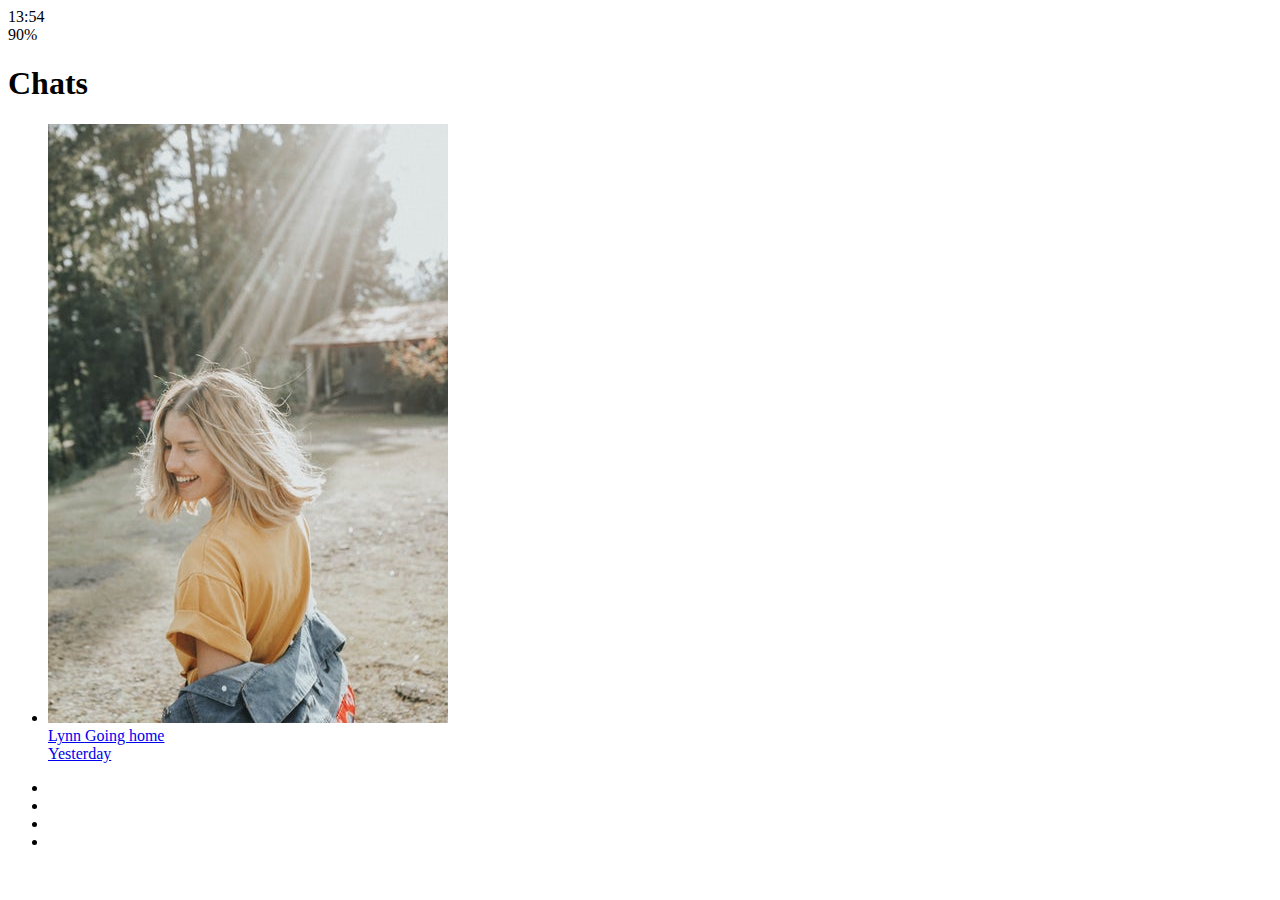
==== index.html @ ca8d52a6 "Kakao Clon HTML" ====
<!DOCTYPE html>
<html lang="en">
  <head>
    <meta charset="UTF-8" />
    <meta name="viewport" content="width=device-width, initial-scale=1.0" />
    <meta http-equiv="X-UA-Compatible" content="ie=edge" />
    <link
      rel="stylesheet"
      href="https://use.fontawesome.com/releases/v5.8.2/css/all.css"
      integrity="sha384-oS3vJWv+0UjzBfQzYUhtDYW+Pj2yciDJxpsK1OYPAYjqT085Qq/1cq5FLXAZQ7Ay"
      crossorigin="anonymous"
    />
    <title>Chats | Kakao Clone</title>
  </head>
  <body>
    <div class="status-bar">
      <div class="status-bar__column">
        <span class="status-bar__clock">13:54</span>
      </div>
      <div class="status-bar__column">
        <i class="fas fa-clock"></i>
        <i class="fas fa-volume-mute"></i>
        <i class="fas fa-wifi"></i>
        <span class="status-bar__battery-level">90%</span>
        <i class="fas fa-battery-three-quarters"></i>
      </div>
    </div>
    <header class="header">
      <div class="header__header-column">
        <h1 class="header__title">Chats</h1>
      </div>
      <div class="header__header-column">
        <span class="header__icon">
          <i class="fas fa-search"></i>
        </span>
        <span class="header__icon">
          <i class="far fa-comment"></i>
        </span>
        <span class="header__icon">
          <i class="fas fa-cog"></i>
        </span>
      </div>
    </header>
    <main class="chats">
      <ul class="chats__list">
        <li class="chats__chat chat">
          <a href="chat.html">
            <div class="chat__column">
              <img class="chat__avatar g-avatar" src="images/avatar00.jpg" />
              <div class="chat__content">
                <span class="chat__username">
                  Lynn
                  <i class="fas fa-bell-slash"></i>
                </span>
                <span class="chat__preview">Going home </span>
              </div>
            </div>
            <div class="chat__column">
              <span class="chat__timestamp">Yesterday</span>
            </div>
          </a>
        </li>
      </ul>
    </main>
    <nav class="nav">
      <ul class="nav__list">
        <li class="nav__list-item">
          <a href="friends.html" class="nav__list-link">
            <i class="far fa-user"></i>
          </a>
        </li>
        <li class="nav__list-item">
          <a href="index.html" class="nav__list-link">
            <i class="fas fa-comment"></i>
          </a>
        </li>
        <li class="nav__list-item">
          <a href="find.html" class="nav__list-link">
            <i class="fas fa-search"></i>
          </a>
        </li>
        <li class="nav__list-item">
          <a href="more.html" class="nav__list-link">
            <i class="fas fa-ellipsis-h"></i>
          </a>
        </li>
      </ul>
    </nav>
  </body>
</html>
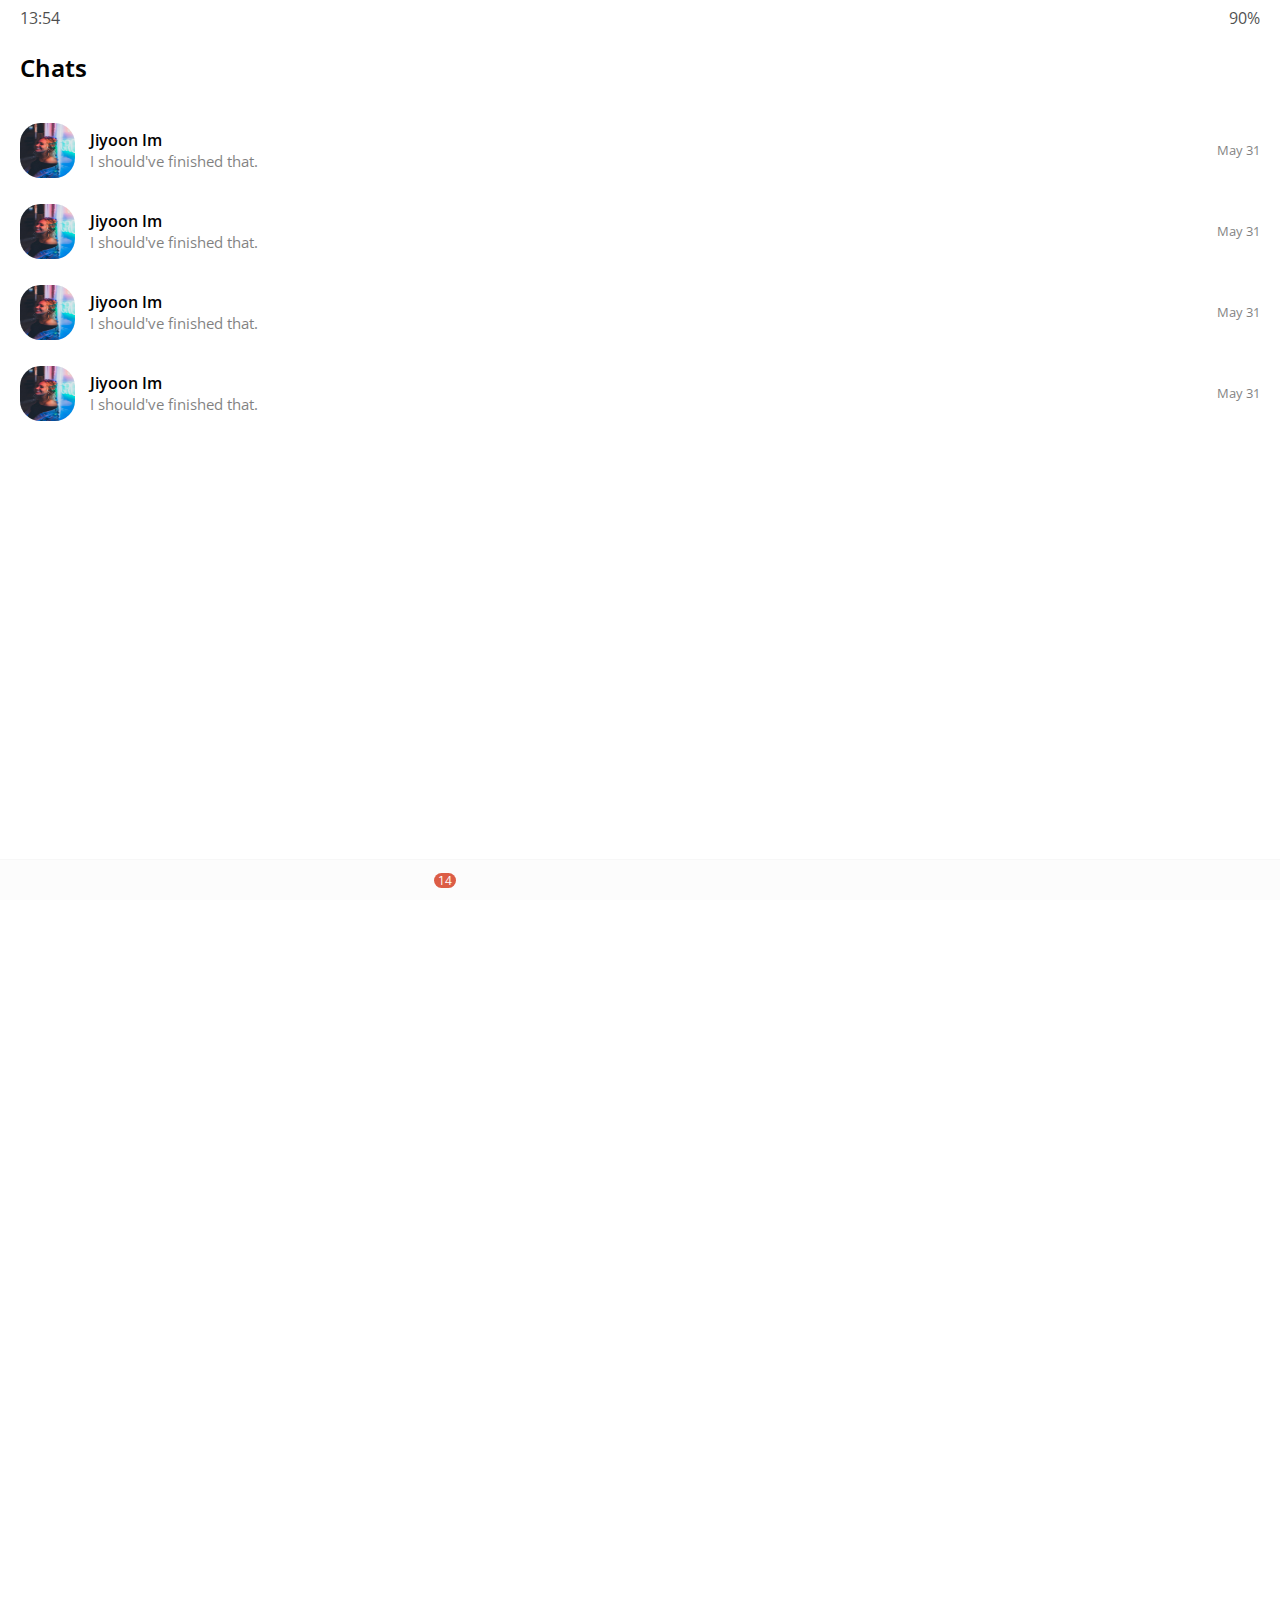
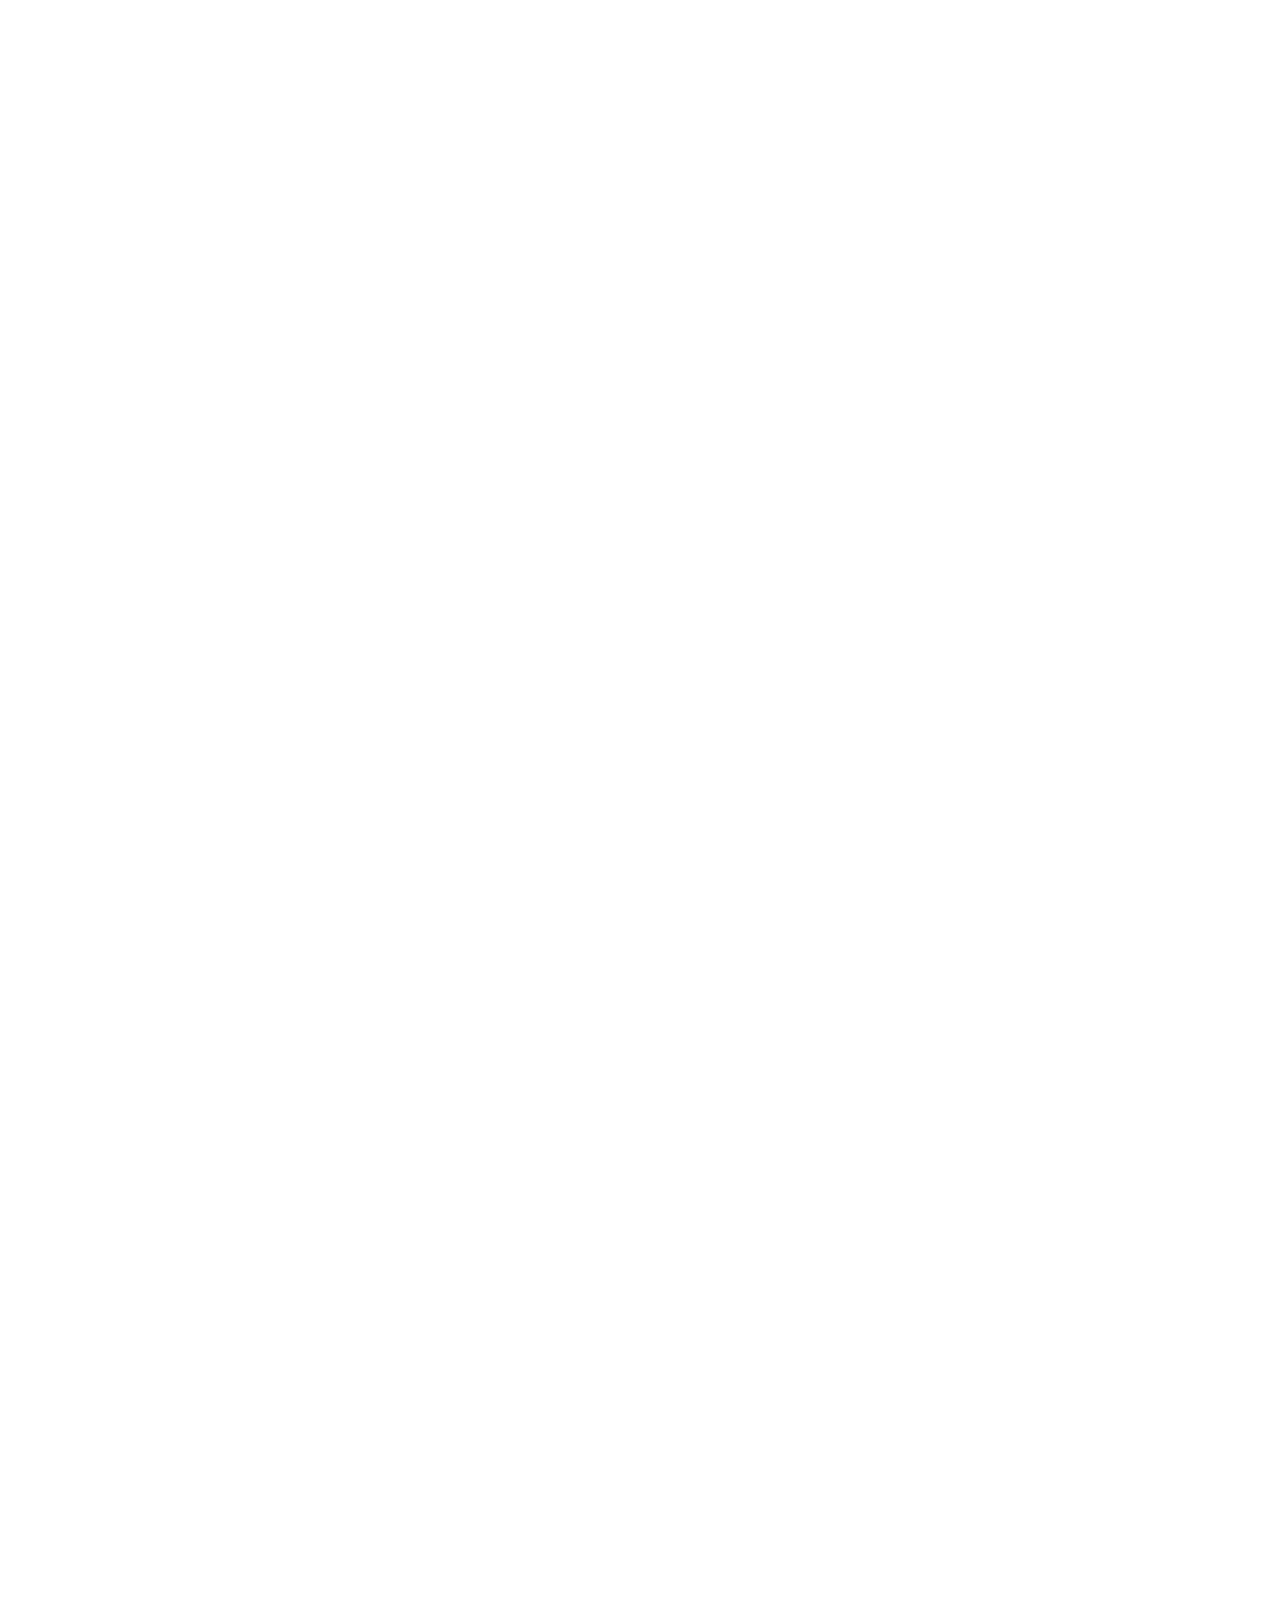
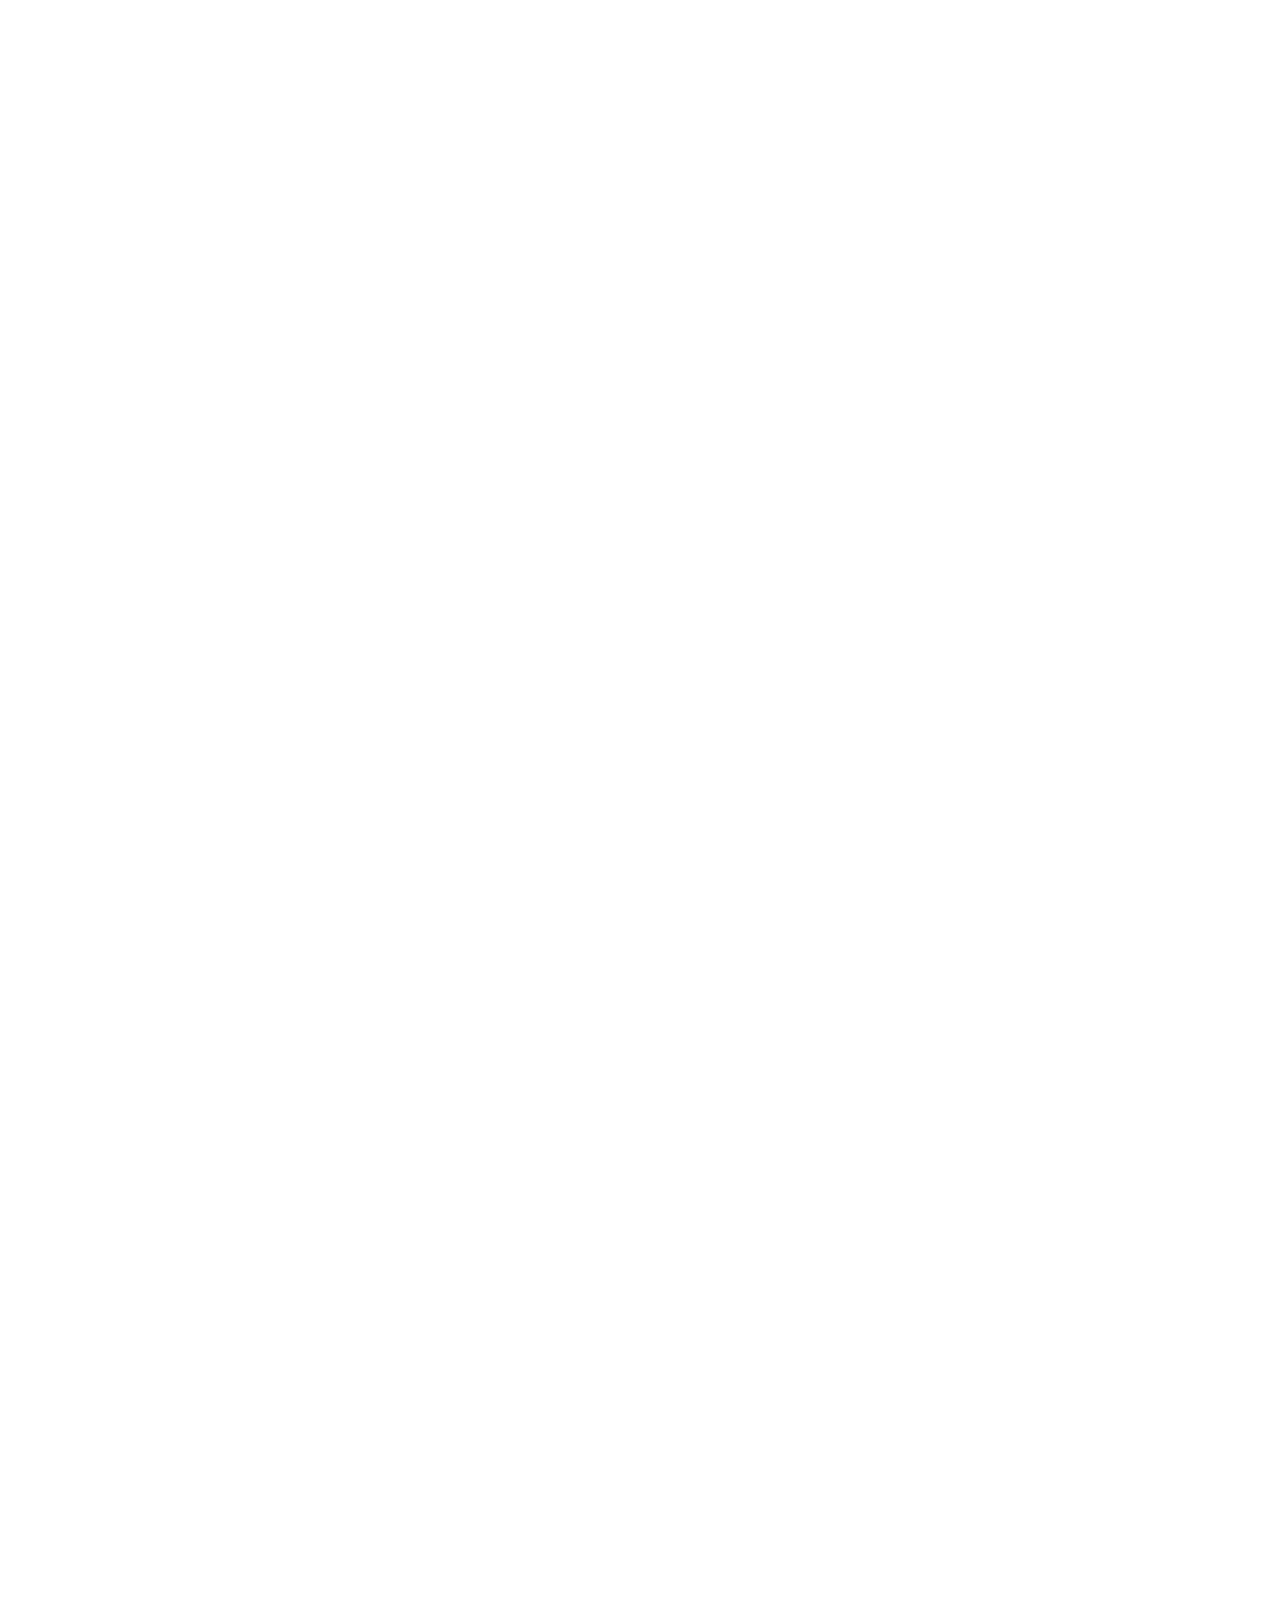
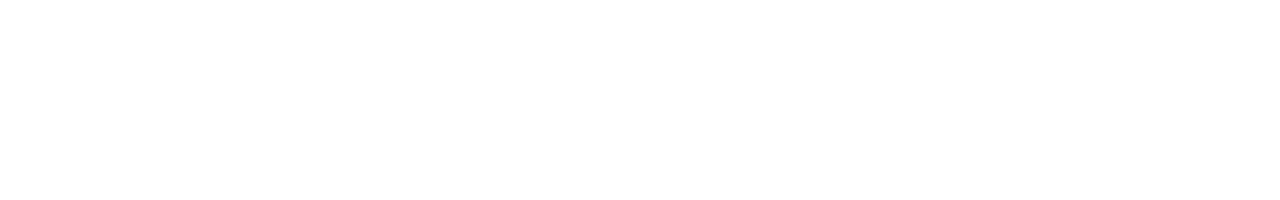
==== commit 962f4e61: "more" ====
--- a/index.html
+++ b/index.html
@@ -10,6 +10,7 @@
       integrity="sha384-oS3vJWv+0UjzBfQzYUhtDYW+Pj2yciDJxpsK1OYPAYjqT085Qq/1cq5FLXAZQ7Ay"
       crossorigin="anonymous"
     />
+    <link rel="stylesheet" href="css/styles.css" />
     <title>Chats | Kakao Clone</title>
   </head>
   <body>
@@ -45,21 +46,100 @@
       <ul class="chats__list">
         <li class="chats__chat chat">
           <a href="chat.html">
-            <div class="chat__column">
-              <img class="chat__avatar g-avatar" src="images/avatar00.jpg" />
-              <div class="chat__content">
-                <span class="chat__username">
-                  Lynn
-                  <i class="fas fa-bell-slash"></i>
-                </span>
-                <span class="chat__preview">Going home </span>
+            <div class="chats__chat friend">
+              <div class="friend__column">
+                <img
+                  src="images/avatar03.jpg"
+                  class="m-avatar friend__avatar"
+                />
+                <div class="friend__content">
+                  <span class="friend__name">
+                    Jiyoon Im
+                    <i class="fas fa-bell-slash"></i>
+                  </span>
+                  <span class="friend__bottom-text">
+                    I should've finished that.
+                  </span>
+                </div>
               </div>
-            </div>
-            <div class="chat__column">
-              <span class="chat__timestamp">Yesterday</span>
+              <div class="friend__column">
+                <span class="chat__timestamp">May 31</span>
+              </div>
             </div>
           </a>
         </li>
+        <li class="chats__chat chat">
+            <a href="chat.html">
+              <div class="chats__chat friend">
+                <div class="friend__column">
+                  <img
+                    src="images/avatar03.jpg"
+                    class="m-avatar friend__avatar"
+                  />
+                  <div class="friend__content">
+                    <span class="friend__name">
+                      Jiyoon Im
+                      <i class="fas fa-bell-slash"></i>
+                    </span>
+                    <span class="friend__bottom-text">
+                      I should've finished that.
+                    </span>
+                  </div>
+                </div>
+                <div class="friend__column">
+                  <span class="chat__timestamp">May 31</span>
+                </div>
+              </div>
+            </a>
+          </li>
+          <li class="chats__chat chat">
+              <a href="chat.html">
+                <div class="chats__chat friend">
+                  <div class="friend__column">
+                    <img
+                      src="images/avatar03.jpg"
+                      class="m-avatar friend__avatar"
+                    />
+                    <div class="friend__content">
+                      <span class="friend__name">
+                        Jiyoon Im
+                        <i class="fas fa-bell-slash"></i>
+                      </span>
+                      <span class="friend__bottom-text">
+                        I should've finished that.
+                      </span>
+                    </div>
+                  </div>
+                  <div class="friend__column">
+                    <span class="chat__timestamp">May 31</span>
+                  </div>
+                </div>
+              </a>
+            </li>
+            <li class="chats__chat chat">
+                <a href="chat.html">
+                  <div class="chats__chat friend">
+                    <div class="friend__column">
+                      <img
+                        src="images/avatar03.jpg"
+                        class="m-avatar friend__avatar"
+                      />
+                      <div class="friend__content">
+                        <span class="friend__name">
+                          Jiyoon Im
+                          <i class="fas fa-bell-slash"></i>
+                        </span>
+                        <span class="friend__bottom-text">
+                          I should've finished that.
+                        </span>
+                      </div>
+                    </div>
+                    <div class="friend__column">
+                      <span class="chat__timestamp">May 31</span>
+                    </div>
+                  </div>
+                </a>
+              </li>
       </ul>
     </main>
     <nav class="nav">
@@ -71,6 +151,7 @@
         </li>
         <li class="nav__list-item">
           <a href="index.html" class="nav__list-link">
+            <div class="nav__badge">14</div>
             <i class="fas fa-comment"></i>
           </a>
         </li>
--- a/css/styles.css
+++ b/css/styles.css
@@ -0,0 +1,27 @@
+@import url("https://fonts.googleapis.com/css?family=Open+Sans:400,600,650&display=swap");
+@import "reset.css";
+@import "status-bar.css";
+@import "header.css";
+@import "nav-bar.css";
+@import "friend.css";
+@import "friends.css";
+@import "index.css";
+@import "find.css";
+@import "more.css";
+
+* {
+  box-sizing: border-box;
+}
+
+body {
+  background-color: white;
+  padding: 10px 20px;
+  color: #020202;
+  font-family: "Open Sans", sans-serif;
+  height: 5000px;
+}
+
+a {
+  color: inherit;
+  text-decoration: none;
+}
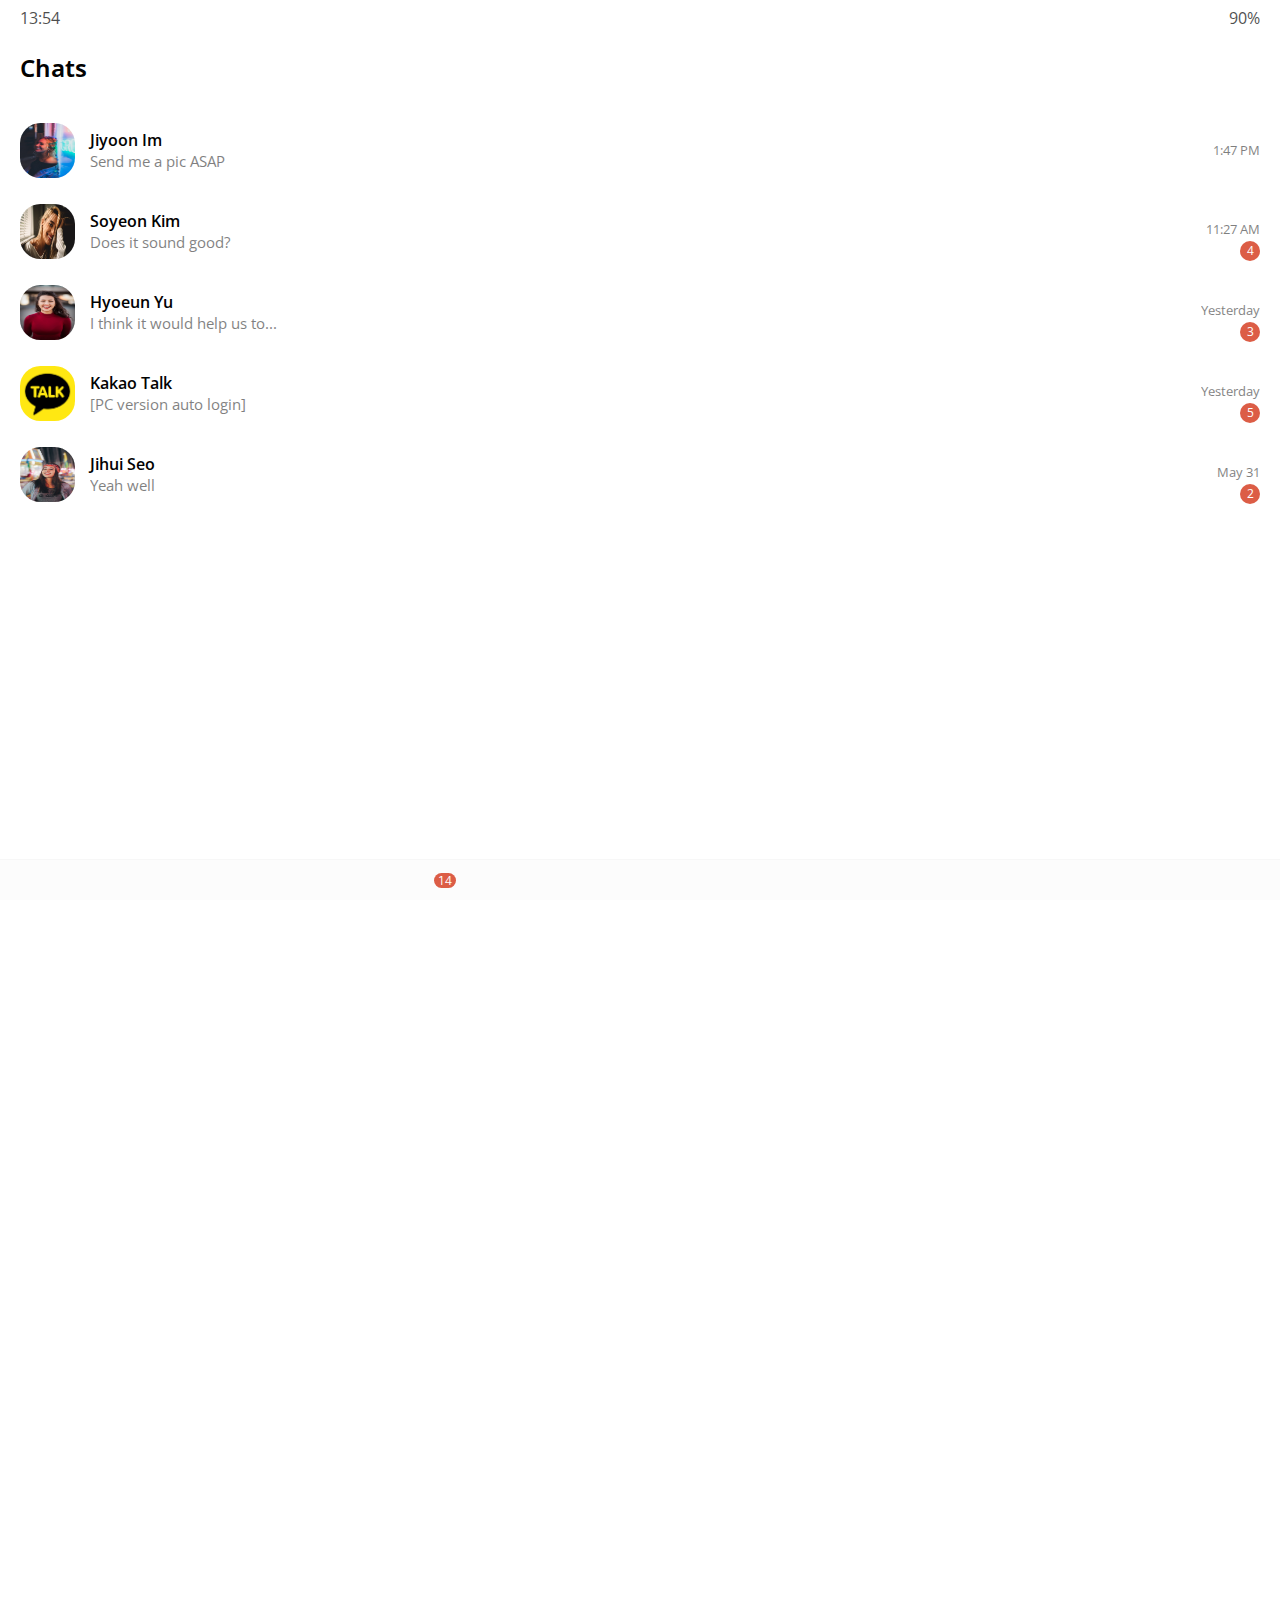
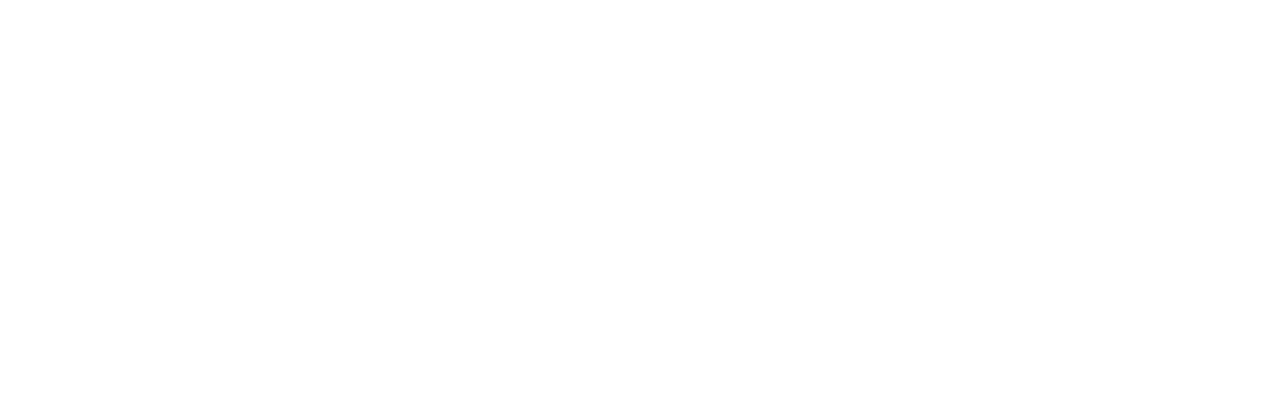
==== commit fbadb71a: "CSS" ====
--- a/index.html
+++ b/index.html
@@ -55,91 +55,126 @@
                 <div class="friend__content">
                   <span class="friend__name">
                     Jiyoon Im
-                    <i class="fas fa-bell-slash"></i>
+                    <i class="fas fa-thumbtack"></i>
+                    <i class="fas fa-star"></i>
                   </span>
                   <span class="friend__bottom-text">
-                    I should've finished that.
+                    Send me a pic ASAP
                   </span>
                 </div>
               </div>
               <div class="friend__column">
-                <span class="chat__timestamp">May 31</span>
+                <span class="chat__time">1:47 PM</span>
               </div>
             </div>
           </a>
         </li>
         <li class="chats__chat chat">
-            <a href="chat.html">
+            <a href="#">
               <div class="chats__chat friend">
                 <div class="friend__column">
                   <img
-                    src="images/avatar03.jpg"
+                    src="images/avatar04.jpg"
                     class="m-avatar friend__avatar"
                   />
                   <div class="friend__content">
                     <span class="friend__name">
-                      Jiyoon Im
-                      <i class="fas fa-bell-slash"></i>
+                      Soyeon Kim
+                      <i class="fas fa-star"></i>
                     </span>
                     <span class="friend__bottom-text">
-                      I should've finished that.
+                      Does it sound good?
                     </span>
                   </div>
                 </div>
                 <div class="friend__column">
-                  <span class="chat__timestamp">May 31</span>
+                  <div class="friend__content">
+                    <span class="chat__time">11:27 AM</span>
+                    <span class="chat__badge">4</span>
+                  </div>
                 </div>
               </div>
             </a>
-          </li>
-          <li class="chats__chat chat">
-              <a href="chat.html">
+        </li>
+        <li class="chats__chat chat">
+              <a href="#">
                 <div class="chats__chat friend">
                   <div class="friend__column">
                     <img
-                      src="images/avatar03.jpg"
+                      src="images/avatar01.jpg"
                       class="m-avatar friend__avatar"
                     />
                     <div class="friend__content">
                       <span class="friend__name">
-                        Jiyoon Im
-                        <i class="fas fa-bell-slash"></i>
+                        Hyoeun Yu
                       </span>
                       <span class="friend__bottom-text">
-                        I should've finished that.
+                        I think it would help us to...
                       </span>
                     </div>
                   </div>
                   <div class="friend__column">
-                    <span class="chat__timestamp">May 31</span>
+                    <div class="friend__content">
+                      <span class="chat__time">Yesterday</span>
+                      <span class="chat__badge">3</span>
+                    </div>
                   </div>
                 </div>
               </a>
-            </li>
-            <li class="chats__chat chat">
-                <a href="chat.html">
+        </li>
+        <li class="chats__chat chat">
+                <a href="#">
                   <div class="chats__chat friend">
                     <div class="friend__column">
                       <img
-                        src="images/avatar03.jpg"
+                        src="images/avatar0.png"
                         class="m-avatar friend__avatar"
                       />
                       <div class="friend__content">
                         <span class="friend__name">
-                          Jiyoon Im
+                          Kakao Talk
                           <i class="fas fa-bell-slash"></i>
                         </span>
                         <span class="friend__bottom-text">
-                          I should've finished that.
+                          [PC version auto login]
                         </span>
                       </div>
                     </div>
                     <div class="friend__column">
-                      <span class="chat__timestamp">May 31</span>
+                       <div class="friend__content">
+                        <span class="chat__time">Yesterday</span>
+                        <span class="chat__badge">5</span>
+                       </div>
                     </div>
                   </div>
                 </a>
-              </li>
+        </li>
+        <li class="chats__chat chat">
+                <a href="#">
+                  <div class="chats__chat friend">
+                    <div class="friend__column">
+                      <img
+                        src="images/avatar02.jpg"
+                        class="m-avatar friend__avatar"
+                      />
+                      <div class="friend__content">
+                        <span class="friend__name">
+                          Jihui Seo
+                        </span>
+                        <span class="friend__bottom-text">
+                          Yeah well
+                        </span>
+                      </div>
+                    </div>
+                    <div class="friend__column">
+                      <div class="friend__content">
+                        <span class="chat__time">May 31</span>
+                        <span class="chat__badge">2</span>
+                      </div> 
+                    </div>
+                  </div>
+                </a>
+        </li>
       </ul>
     </main>
     <nav class="nav">
--- a/css/styles.css
+++ b/css/styles.css
@@ -1,4 +1,4 @@
-@import url("https://fonts.googleapis.com/css?family=Open+Sans:400,600,650&display=swap");
+@import url("https://fonts.googleapis.com/css?family=Open+Sans:300,400,600,650&display=swap");
 @import "reset.css";
 @import "status-bar.css";
 @import "header.css";
@@ -8,6 +8,8 @@
 @import "index.css";
 @import "find.css";
 @import "more.css";
+@import "settings.css";
+@import "chat.css";
 
 * {
   box-sizing: border-box;
@@ -18,7 +20,7 @@
   padding: 10px 20px;
   color: #020202;
   font-family: "Open Sans", sans-serif;
-  height: 5000px;
+  height: 2000px;
 }
 
 a {
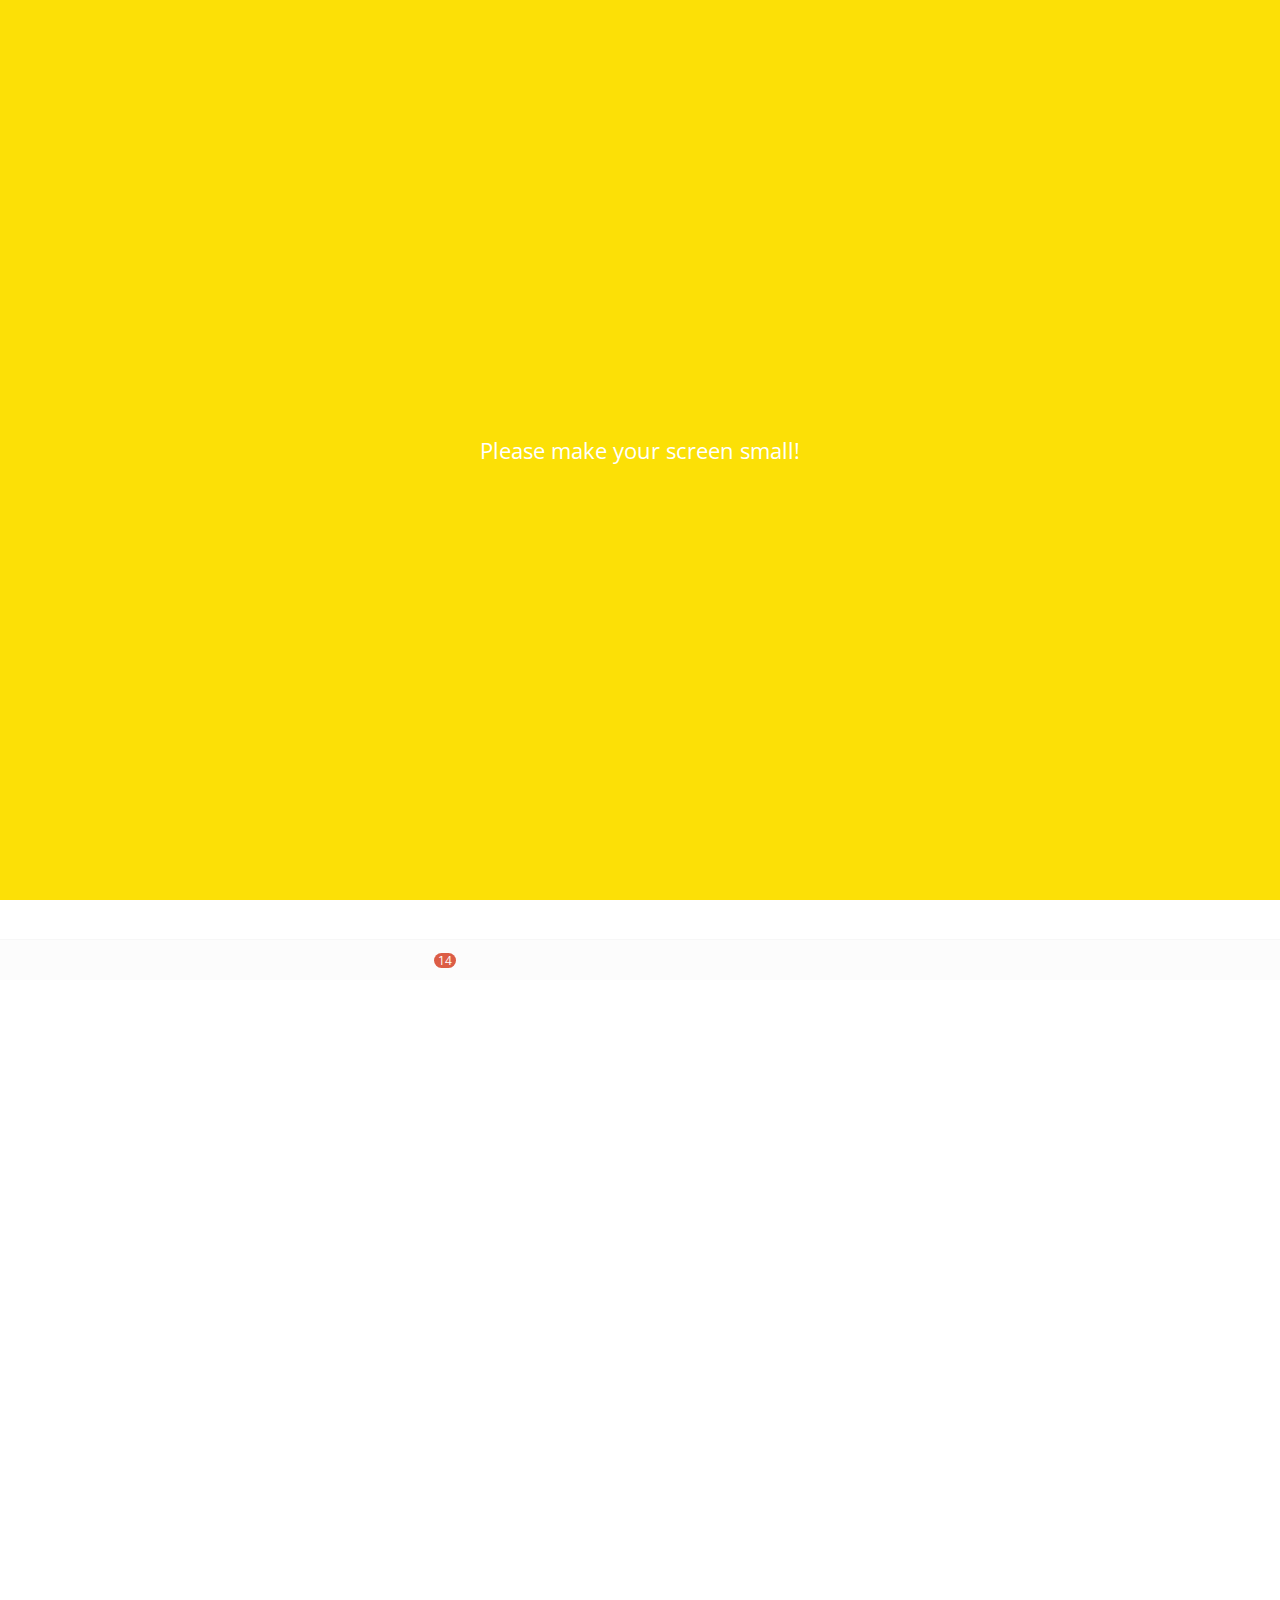
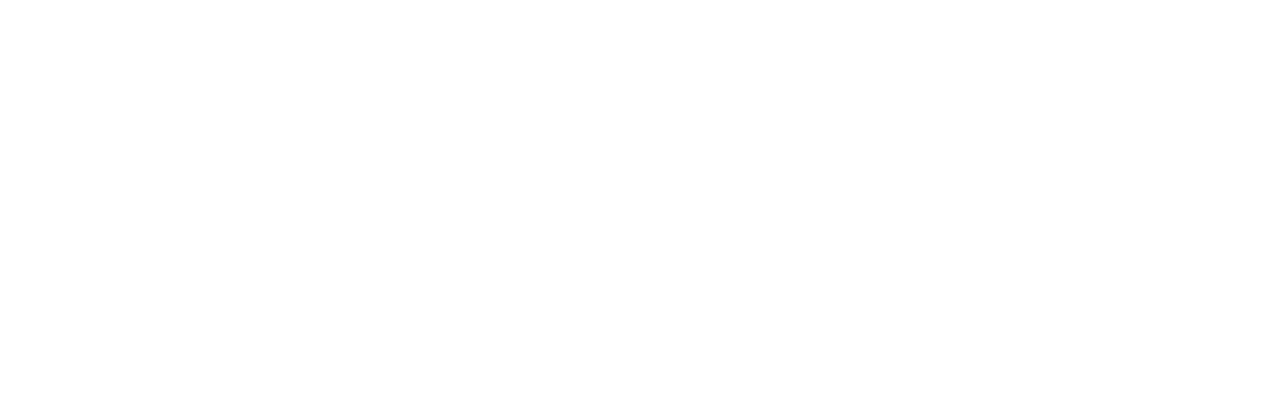
==== commit 93c594c4: "Kakao Clone" ====
--- a/index.html
+++ b/index.html
@@ -202,5 +202,8 @@
         </li>
       </ul>
     </nav>
+    <div class="bigScreen">
+      <spna class="bigScreen_text">Please make your screen small!</spna>
+    </div>
   </body>
 </html>
--- a/css/styles.css
+++ b/css/styles.css
@@ -10,6 +10,7 @@
 @import "more.css";
 @import "settings.css";
 @import "chat.css";
+@import "mobile.css";
 
 * {
   box-sizing: border-box;
@@ -27,3 +28,16 @@
   color: inherit;
   text-decoration: none;
 }
+@keyframes fadeIn {
+  from {
+    opacity: 0;
+    transform: translateY(40px);
+  }
+  to {
+    transform: none;
+  }
+}
+
+main {
+  animation: fadeIn 0.5s ease-in-out;
+}
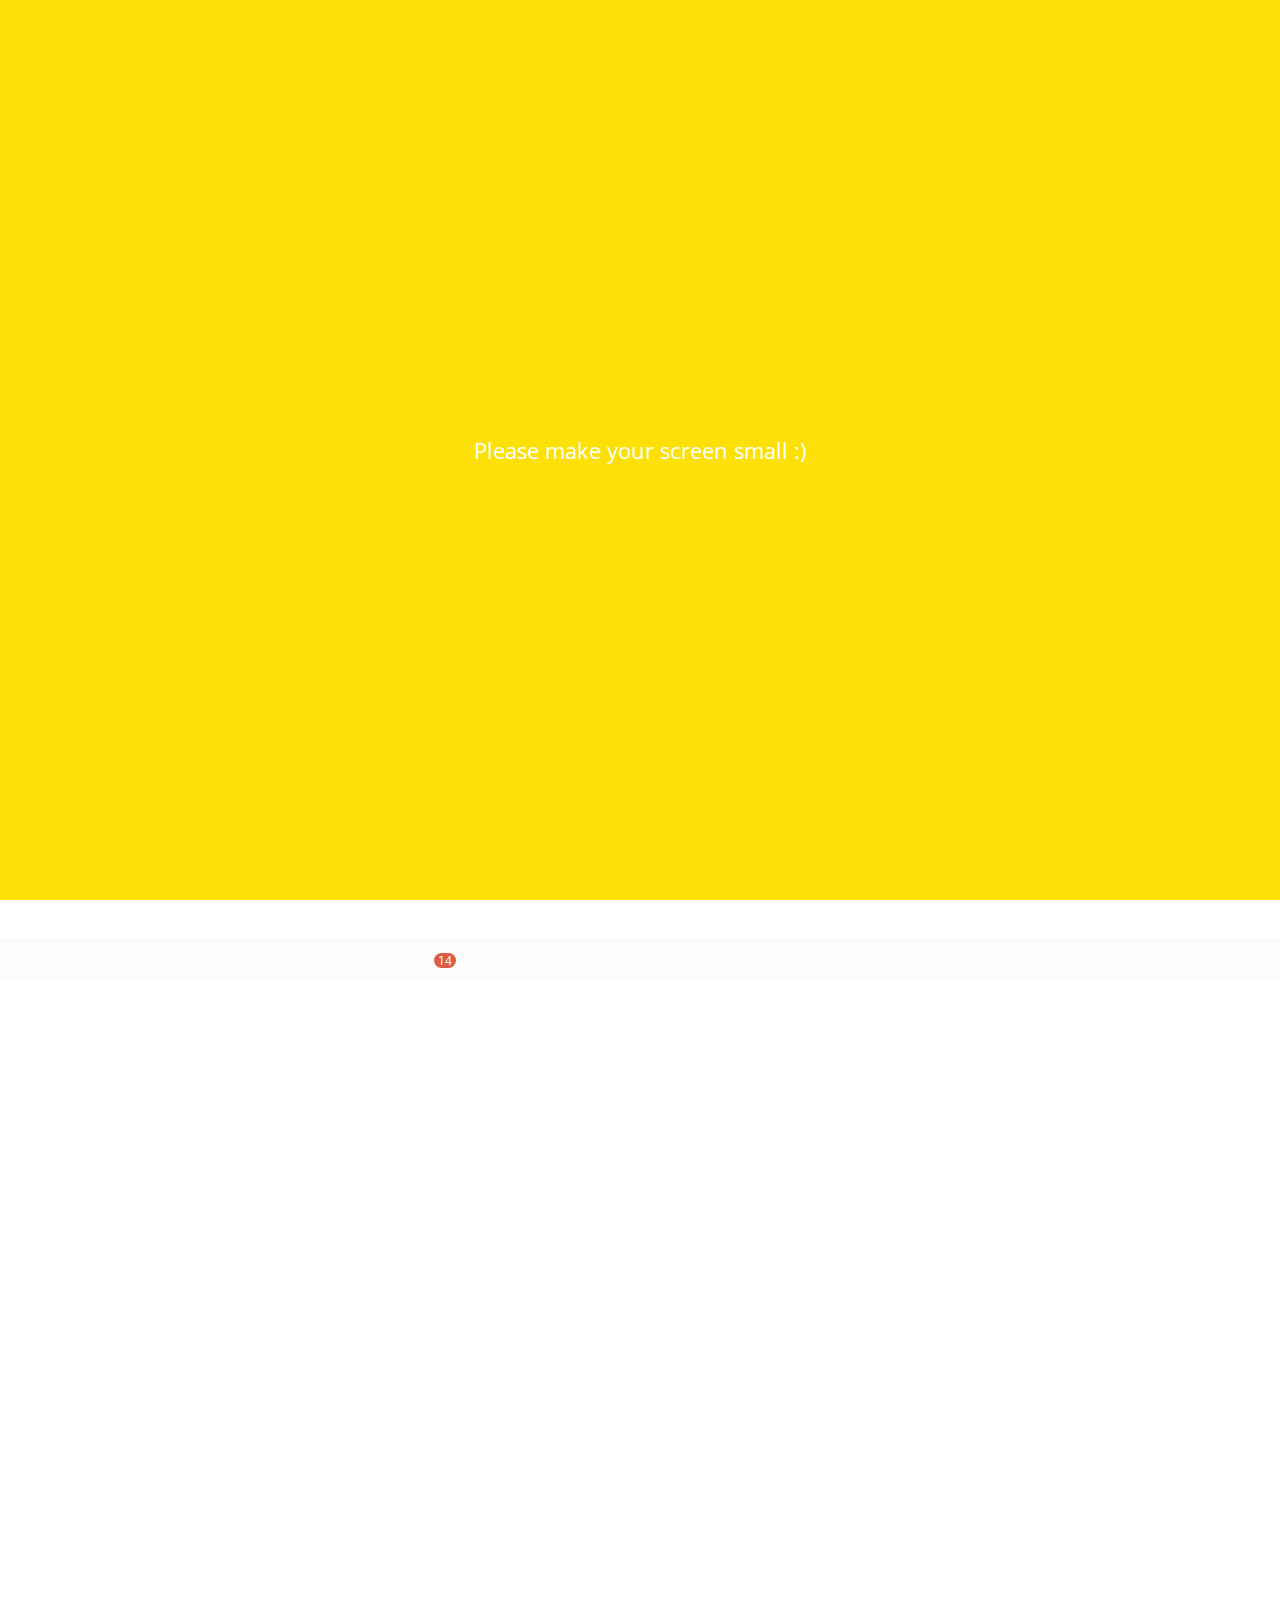
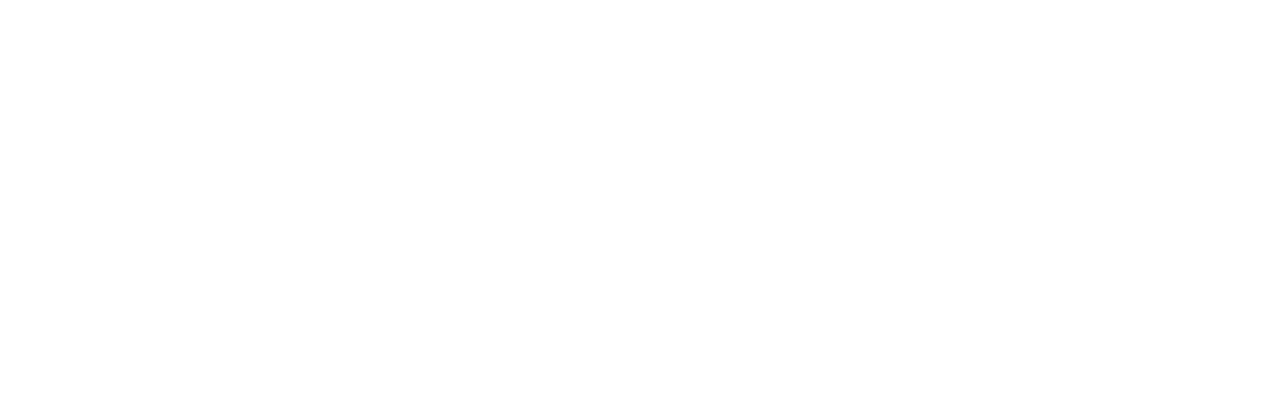
==== commit 511bd2e9: "Added :)" ====
--- a/index.html
+++ b/index.html
@@ -203,7 +203,7 @@
       </ul>
     </nav>
     <div class="bigScreen">
-      <spna class="bigScreen_text">Please make your screen small!</spna>
+      <spna class="bigScreen_text">Please make your screen small :)</spna>
     </div>
   </body>
 </html>
